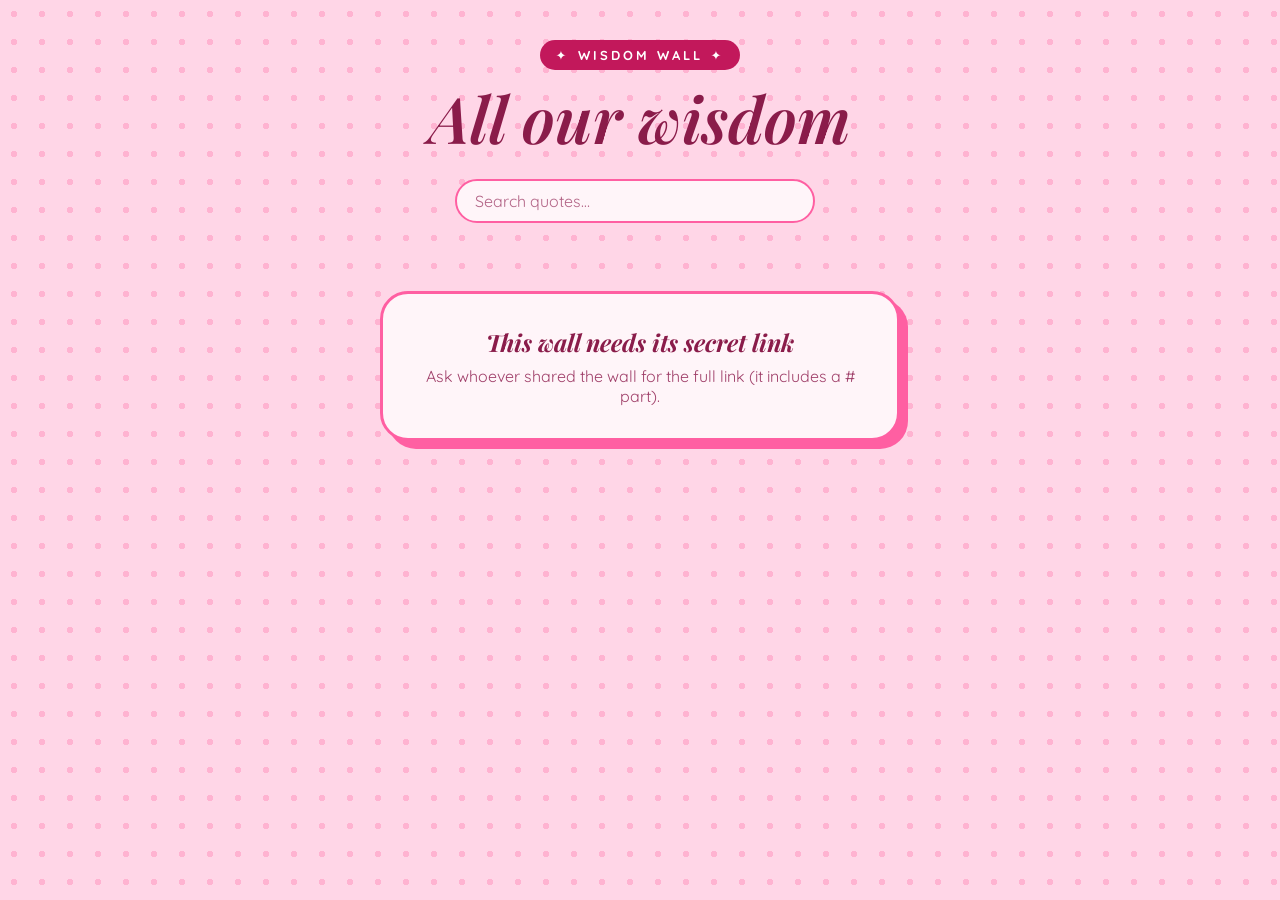
==== wall/index.html @ 114075f8 "Add the Wisdom Wall page (data comes from the link's # part, none stored here) Co-Authored-By: Claud" ====
<!doctype html>
<!--
  Wisdom Wall: every archived tile in a grid.
  Data comes from the "Wisdom Archive" Google Sheet (link-viewable), read as CSV in the browser.
  The sheet ID is NOT in this file: it goes in the link after the #, e.g.  .../wall/#<SHEET_ID>
  so the public repo never reveals where the quotes live. Deployed copy: wisdom-fairy-site/wall/index.html
-->
<html lang="en">
<head>
<meta charset="utf-8">
<meta name="viewport" content="width=device-width, initial-scale=1">
<meta name="robots" content="noindex, nofollow">
<meta name="referrer" content="no-referrer">
<title>Wisdom Wall</title>
<link rel="preconnect" href="https://fonts.googleapis.com">
<link href="https://fonts.googleapis.com/css2?family=Playfair+Display:ital,wght@1,600&family=Quicksand:wght@500;700&family=Pinyon+Script&display=swap" rel="stylesheet">
<style>
  :root { --ink: #8A1C4A; --accent: #FF5FA2; --pill: #C2185B; --card: #FFF5F9; --soft: #A0406A; }
  * { box-sizing: border-box; }
  html, body { margin: 0; }
  body {
    min-height: 100vh; padding: 40px 16px 64px;
    font-family: Quicksand, system-ui, sans-serif; color: var(--ink);
    background-color: #FFD6E7;
    background-image: radial-gradient(#FFB3D1 3px, transparent 3.5px);
    background-size: 28px 28px;
  }
  .wrap { max-width: 1200px; margin: 0 auto; }
  header { text-align: center; margin-bottom: 28px; }
  .pill {
    display: inline-flex; align-items: center; gap: 8px; margin: 0;
    background: var(--pill); color: #fff; font-weight: 700; font-size: 13px; letter-spacing: 3px;
    padding: 7px 16px; border-radius: 999px;
  }
  h1 {
    margin: 14px 0 4px; font-family: 'Playfair Display', serif; font-style: italic; font-weight: 600;
    font-size: clamp(40px, 7vw, 64px); line-height: 1.05;
  }
  .count { margin: 0; color: var(--soft); font-weight: 700; letter-spacing: 1px; }

  .controls {
    display: flex; flex-wrap: wrap; gap: 10px; justify-content: center; align-items: center;
    margin: 0 auto 28px; max-width: 900px;
  }
  .search {
    flex: 1 1 260px; max-width: 360px; min-height: 44px; padding: 10px 18px;
    border: 2px solid var(--accent); border-radius: 999px; background: var(--card);
    font: inherit; color: var(--ink); outline: none;
  }
  .search:focus-visible { box-shadow: 0 0 0 3px #fff, 0 0 0 6px var(--pill); }
  .search::placeholder { color: var(--soft); opacity: .8; }
  .chips { display: flex; flex-wrap: wrap; gap: 8px; justify-content: center; }
  .chip {
    min-height: 40px; padding: 8px 16px; border-radius: 999px; cursor: pointer;
    border: 2px solid var(--accent); background: var(--card); color: var(--ink);
    font: inherit; font-weight: 700; font-size: 14px;
  }
  .chip[aria-pressed="true"] { background: var(--pill); border-color: var(--pill); color: #fff; }
  .chip:focus-visible { outline: 3px solid var(--ink); outline-offset: 2px; }

  .grid { display: grid; grid-template-columns: repeat(auto-fill, minmax(240px, 1fr)); gap: 24px; }
  .tile {
    display: block; width: 100%; padding: 0; border: 0; background: none; cursor: pointer;
    border-radius: 22px; overflow: hidden; aspect-ratio: 1;
    box-shadow: 6px 6px 0 var(--accent); transition: transform .15s ease, box-shadow .15s ease;
  }
  .tile:hover { transform: translate(-2px, -2px); box-shadow: 9px 9px 0 var(--accent); }
  .tile:focus-visible { outline: 3px solid var(--ink); outline-offset: 4px; }
  .tile img { display: block; width: 100%; height: 100%; object-fit: cover; background: var(--card); }

  .state {
    max-width: 520px; margin: 40px auto; padding: 32px; text-align: center;
    background: var(--card); border: 3px solid var(--accent); border-radius: 28px; box-shadow: 8px 8px 0 var(--accent);
  }
  .state h2 { margin: 0 0 8px; font-family: 'Playfair Display', serif; font-style: italic; }
  .state p { margin: 0; color: var(--soft); }

  dialog {
    width: min(560px, calc(100vw - 32px)); max-height: calc(100vh - 32px); padding: 0;
    border: 3px solid var(--accent); border-radius: 28px; background: var(--card); color: var(--ink);
    box-shadow: 10px 10px 0 var(--accent);
  }
  dialog::backdrop { background: rgba(138, 28, 74, .45); }
  dialog img { display: block; width: 100%; aspect-ratio: 1; object-fit: cover; }
  .meta { padding: 18px 22px 22px; display: flex; flex-direction: column; gap: 6px; }
  .meta .quote { margin: 0; font-family: 'Playfair Display', serif; font-style: italic; font-size: 20px; line-height: 1.35; }
  .meta .author { font-family: 'Pinyon Script', cursive; font-size: 30px; color: var(--pill); line-height: 1.1; }
  .meta .when { font-size: 13px; font-weight: 700; letter-spacing: 1.5px; color: var(--soft); text-transform: uppercase; }
  .meta .row { display: flex; flex-wrap: wrap; gap: 10px; margin-top: 10px; }
  .meta a, .close {
    display: inline-flex; align-items: center; min-height: 44px; padding: 8px 18px; border-radius: 999px;
    font: inherit; font-weight: 700; font-size: 14px; text-decoration: none; cursor: pointer;
  }
  .meta a { background: #fff; color: var(--pill); border: 2px solid var(--accent); }
  .close { margin-left: auto; background: var(--pill); color: #fff; border: 0; }
  .meta a:focus-visible, .close:focus-visible { outline: 3px solid var(--ink); outline-offset: 2px; }
  @media (prefers-reduced-motion: reduce) { .tile { transition: none; } .tile:hover { transform: none; } }
</style>
</head>
<body>
<div class="wrap">
  <header>
    <p class="pill"><span aria-hidden="true">✦</span> WISDOM WALL <span aria-hidden="true">✦</span></p>
    <h1>All our wisdom</h1>
    <p class="count" id="count" aria-live="polite"></p>
  </header>

  <div class="controls" id="controls" hidden>
    <label for="search" style="position:absolute;left:-9999px">Search quotes</label>
    <input class="search" id="search" type="search" placeholder="Search quotes…" autocomplete="off">
    <div class="chips" id="chips" role="group" aria-label="Filter by author"></div>
  </div>

  <main id="grid" class="grid" aria-label="Wisdom tiles"></main>
  <div id="state" class="state" hidden><h2></h2><p></p></div>
</div>

<dialog id="detail" aria-labelledby="d-quote">
  <img id="d-img" alt="">
  <div class="meta">
    <p class="quote" id="d-quote"></p>
    <div class="author" id="d-author"></div>
    <div class="when" id="d-when"></div>
    <div class="row">
      <a id="d-full" target="_blank" rel="noopener">Full size</a>
      <a id="d-slack" target="_blank" rel="noopener">↗ Original (private)</a>
      <button class="close" id="d-close" type="button">Close</button>
    </div>
  </div>
</dialog>

<script>
(() => {
  const $ = (id) => document.getElementById(id);
  const sheetId = decodeURIComponent(location.hash.slice(1)).trim();
  const thumb = (id, w) => `https://drive.google.com/thumbnail?id=${encodeURIComponent(id)}&sz=w${w}`;
  let tiles = [], author = null, query = "";

  function showState(title, text) {
    $("state").hidden = false;
    $("state").querySelector("h2").textContent = title;
    $("state").querySelector("p").textContent = text;
  }

  // Small RFC 4180 CSV parser (quoted fields, escaped quotes, newlines inside quotes).
  function parseCSV(text) {
    const rows = []; let row = [], field = "", inQ = false;
    for (let i = 0; i < text.length; i++) {
      const c = text[i];
      if (inQ) {
        if (c === '"' && text[i + 1] === '"') { field += '"'; i++; }
        else if (c === '"') inQ = false;
        else field += c;
      } else if (c === '"') inQ = true;
      else if (c === ",") { row.push(field); field = ""; }
      else if (c === "\n" || c === "\r") {
        if (c === "\r" && text[i + 1] === "\n") i++;
        row.push(field); rows.push(row); row = []; field = "";
      } else field += c;
    }
    if (field || row.length) { row.push(field); rows.push(row); }
    return rows;
  }

  function prettyWhen(s) {
    const m = /^(\d{4})-(\d{2})-(\d{2})[ T](\d{2}):(\d{2})/.exec(s || "");
    if (!m) return s || "";
    const months = ["Jan","Feb","Mar","Apr","May","Jun","Jul","Aug","Sep","Oct","Nov","Dec"];
    return `${+m[3]} ${months[+m[2] - 1]} ${m[1]} · ${m[4]}:${m[5]}`;
  }

  function render() {
    const q = query.toLowerCase();
    const shown = tiles.filter(t =>
      (!author || t.author === author) &&
      (!q || t.quote.toLowerCase().includes(q) || t.author.toLowerCase().includes(q)));
    const grid = $("grid");
    grid.replaceChildren(...shown.map(t => {
      const b = document.createElement("button");
      b.className = "tile"; b.type = "button";
      b.setAttribute("aria-label", `“${t.quote}” by ${t.author}`);
      const img = document.createElement("img");
      img.src = thumb(t.fileId, 600); img.alt = ""; img.loading = "lazy"; img.referrerPolicy = "no-referrer";
      b.append(img);
      b.addEventListener("click", () => open(t));
      return b;
    }));
    const n = tiles.length;
    $("count").textContent = shown.length === n
      ? `${n} ${n === 1 ? "tile" : "tiles"} of team brilliance`
      : `${shown.length} of ${n} tiles`;
    $("state").hidden = shown.length > 0 || n === 0;
    if (!shown.length && n) showState("Nothing here", "No tiles match that filter.");
  }

  function buildChips() {
    const counts = {};
    tiles.forEach(t => counts[t.author] = (counts[t.author] || 0) + 1);
    const names = Object.keys(counts).sort((a, b) => counts[b] - counts[a] || a.localeCompare(b));
    const make = (label, value) => {
      const b = document.createElement("button");
      b.className = "chip"; b.type = "button"; b.textContent = label;
      b.setAttribute("aria-pressed", String(author === value));
      b.addEventListener("click", () => {
        author = value;
        document.querySelectorAll(".chip").forEach(c => c.setAttribute("aria-pressed", String(c === b)));
        render();
      });
      return b;
    };
    $("chips").replaceChildren(make("Everyone", null), ...names.map(n => make(`${n} · ${counts[n]}`, n)));
  }

  function open(t) {
    $("d-img").src = thumb(t.fileId, 1080);
    $("d-img").alt = `Wisdom tile: “${t.quote}” by ${t.author}`;
    $("d-quote").textContent = `“${t.quote}”`;
    $("d-author").textContent = t.author;
    $("d-when").textContent = prettyWhen(t.saidAt);
    $("d-full").href = `https://drive.google.com/file/d/${encodeURIComponent(t.fileId)}/view`;
    $("d-slack").hidden = !t.slack;
    if (t.slack) $("d-slack").href = t.slack;
    $("detail").showModal();
  }
  $("d-close").addEventListener("click", () => $("detail").close());
  $("detail").addEventListener("click", (e) => { if (e.target === $("detail")) $("detail").close(); });
  $("search").addEventListener("input", (e) => { query = e.target.value.trim(); render(); });

  async function load() {
    if (!/^[A-Za-z0-9_-]{20,}$/.test(sheetId)) {
      showState("This wall needs its secret link", "Ask whoever shared the wall for the full link (it includes a # part).");
      return;
    }
    try {
      const url = `https://docs.google.com/spreadsheets/d/${sheetId}/gviz/tq?tqx=out:csv&sheet=Tiles`;
      const res = await fetch(url, { cache: "no-store", referrerPolicy: "no-referrer" });
      if (!res.ok) throw new Error(res.status);
      const rows = parseCSV(await res.text());
      const head = rows.shift().map(h => h.trim());
      const col = (name) => head.indexOf(name);
      const ix = { quote: col("Quote"), author: col("Author"), saidAt: col("Said at"), slack: col("Slack link"), fileId: col("Drive file ID") };
      if (ix.quote < 0 || ix.fileId < 0) throw new Error("unexpected sheet layout");
      tiles = rows
        .map(r => ({ quote: r[ix.quote] || "", author: r[ix.author] || "Someone", saidAt: r[ix.saidAt] || "",
                     slack: (r[ix.slack] || "").startsWith("https://") ? r[ix.slack] : "", fileId: (r[ix.fileId] || "").trim() }))
        .filter(t => t.fileId && t.quote)
        .sort((a, b) => b.saidAt.localeCompare(a.saidAt));
      if (!tiles.length) { $("count").textContent = ""; showState("No wisdom yet", "Share a message with Make it wisdom ✨ and it shows up here."); return; }
      $("controls").hidden = false;
      buildChips(); render();
    } catch (e) {
      showState("Couldn't load the wall", "Check the link, or try again in a moment.");
    }
  }
  load();
  window.addEventListener("hashchange", () => location.reload());
})();
</script>
</body>
</html>
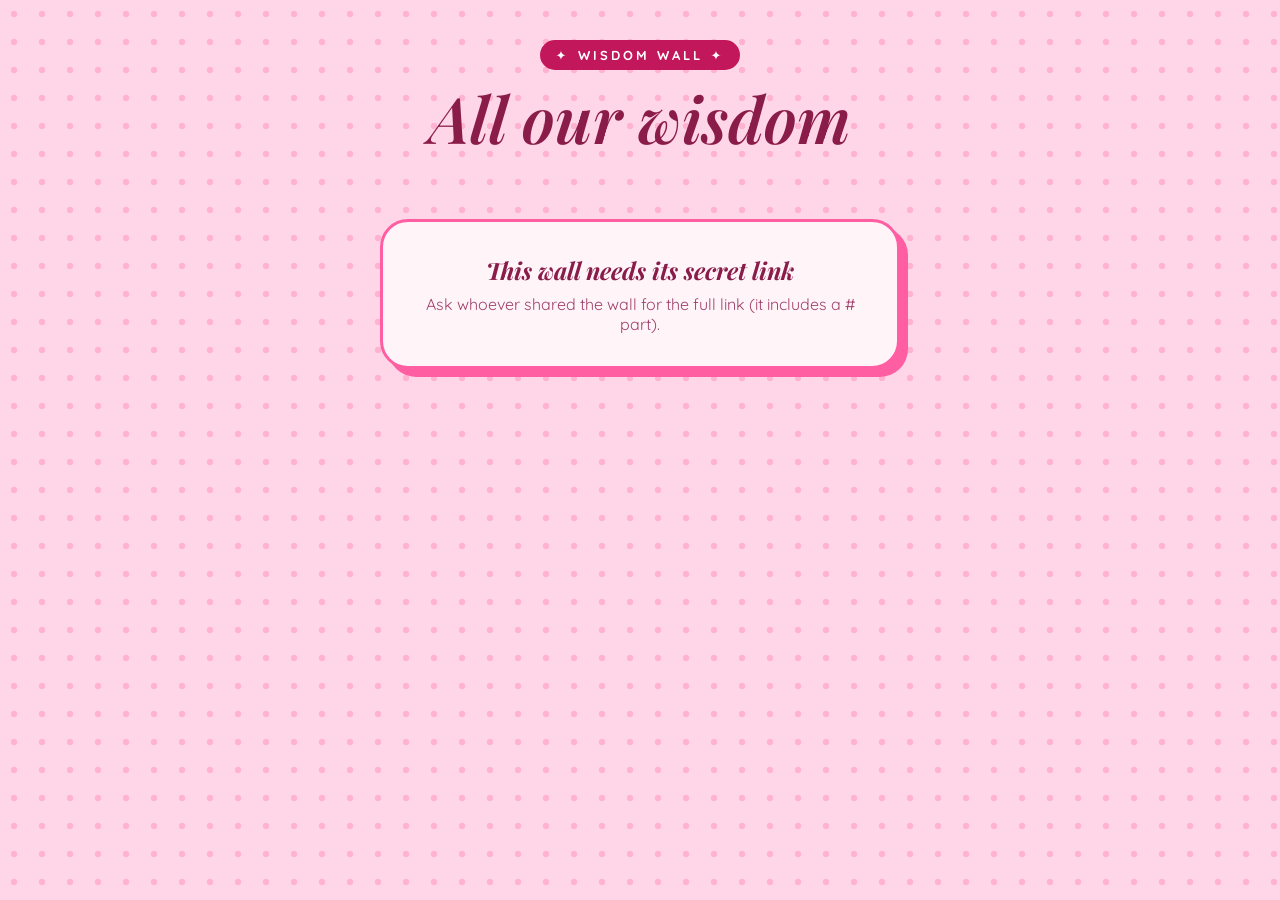
==== commit d2c604fc: "Wall: hide the Slack link button when a tile has no link Co-Authored-By: Claude Opus 5.5 <noreply@an" ====
--- a/wall/index.html
+++ b/wall/index.html
@@ -17,6 +17,7 @@
 <style>
   :root { --ink: #8A1C4A; --accent: #FF5FA2; --pill: #C2185B; --card: #FFF5F9; --soft: #A0406A; }
   * { box-sizing: border-box; }
+  [hidden] { display: none !important; }
   html, body { margin: 0; }
   body {
     min-height: 100vh; padding: 40px 16px 64px;
